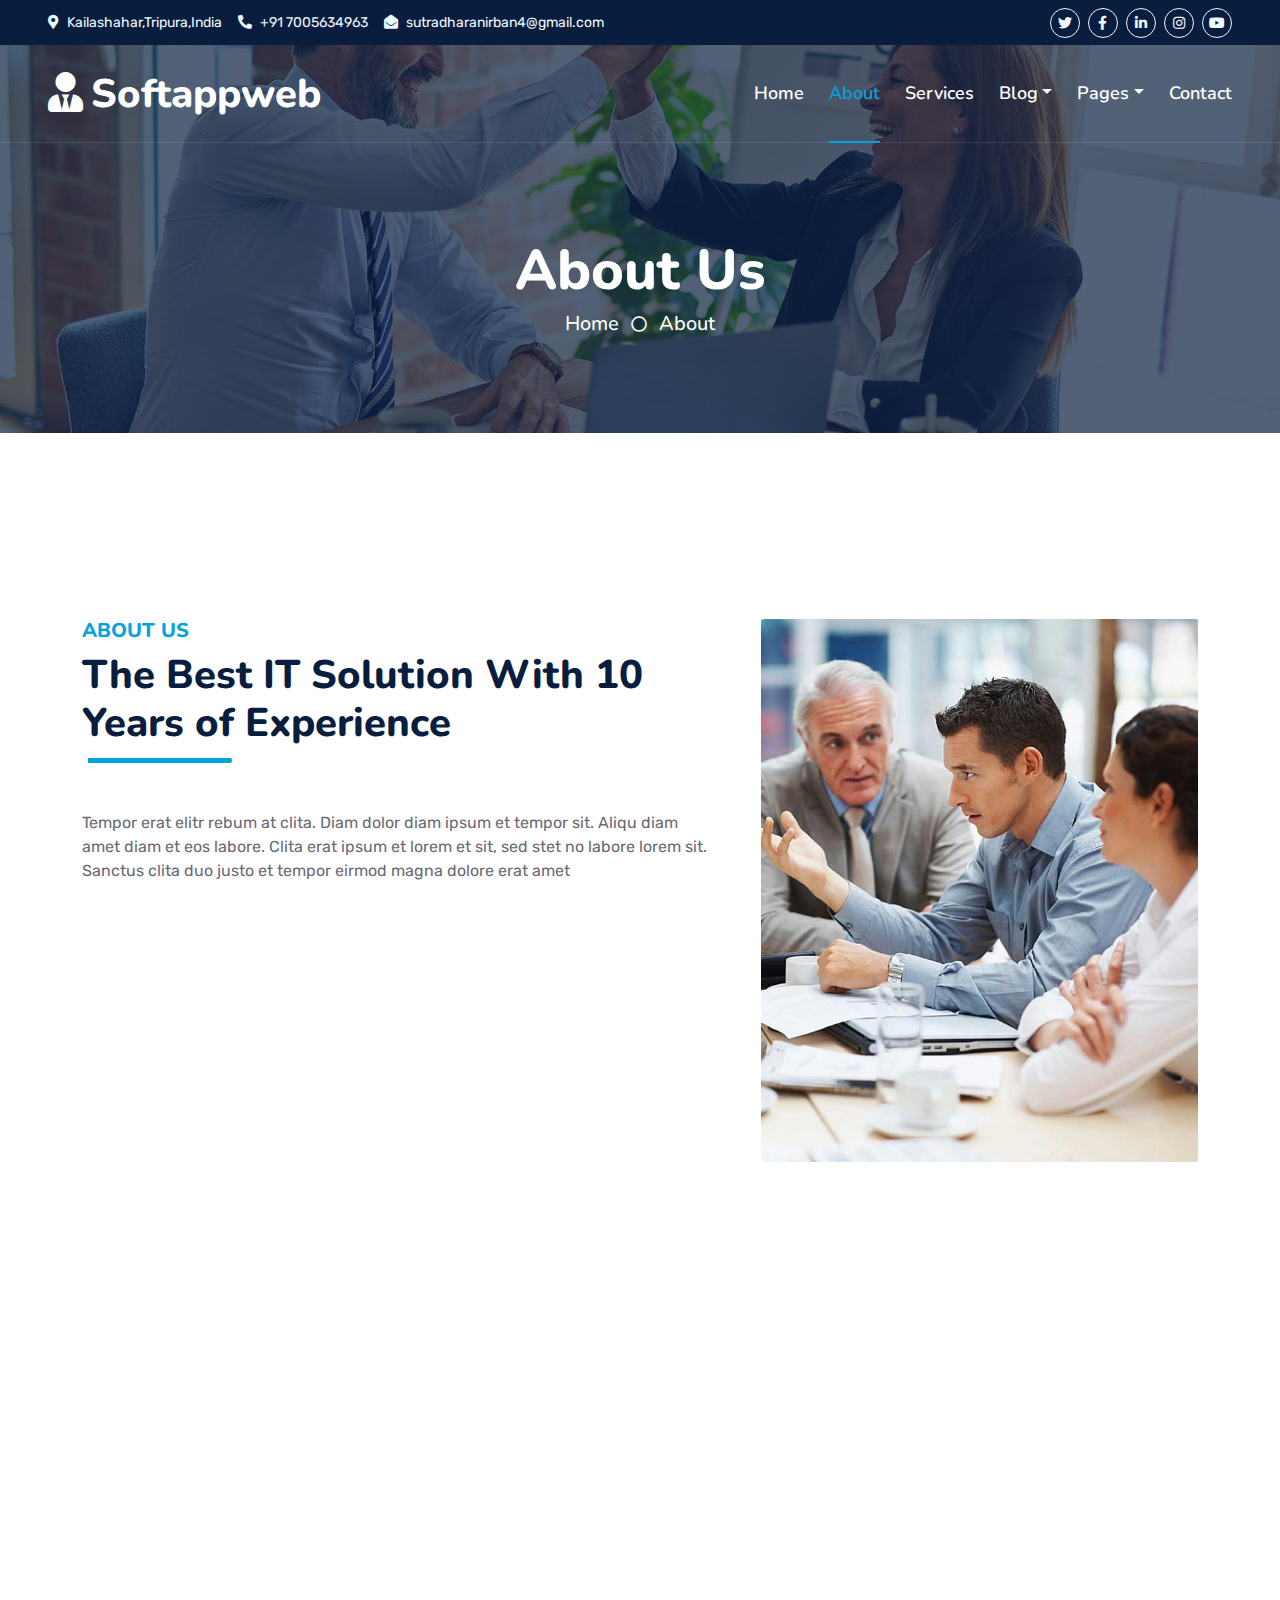
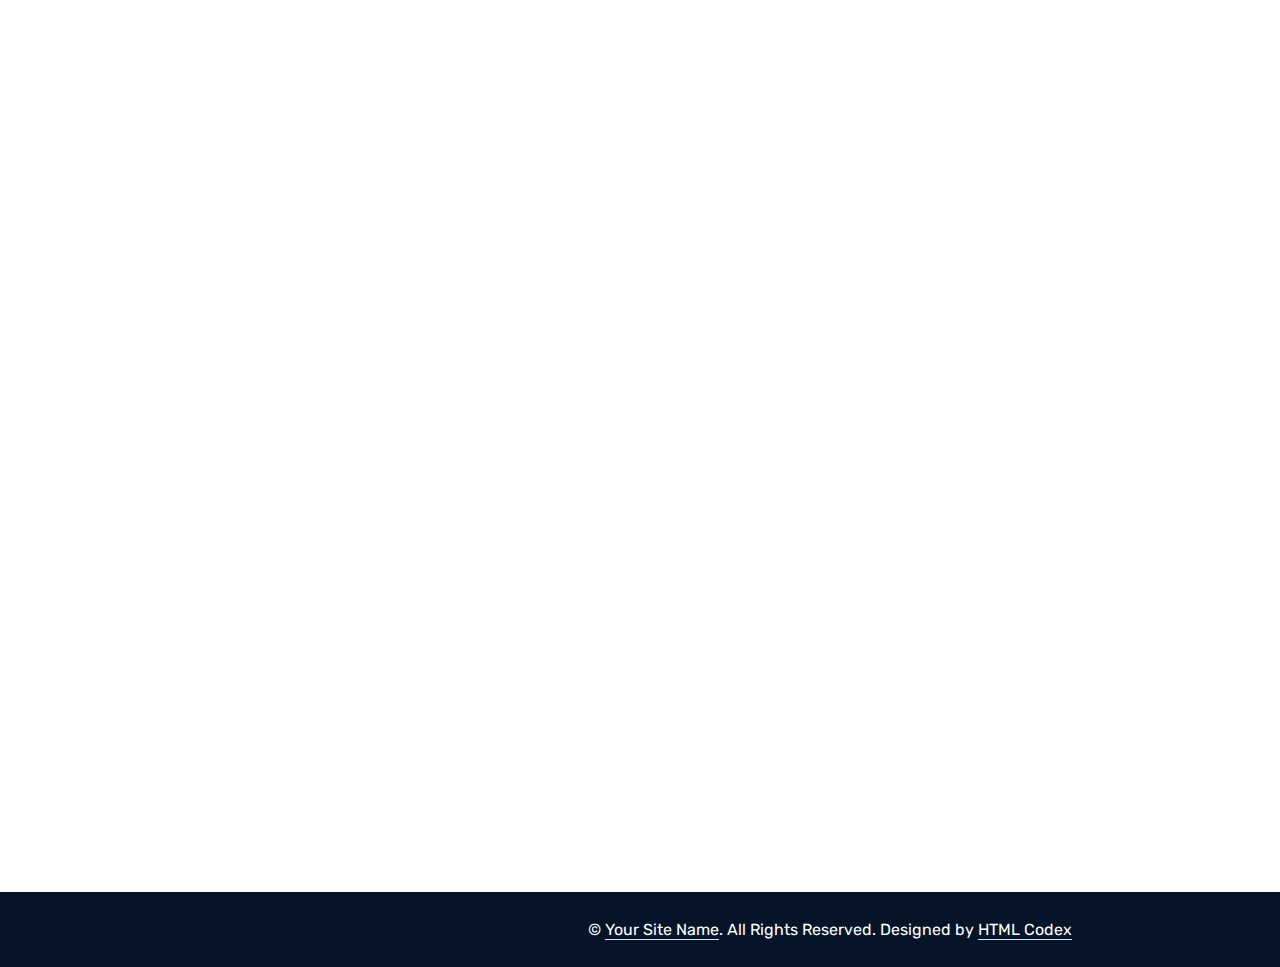
==== about.html @ c4e23bde "first commit" ====
<!DOCTYPE html>
<html lang="en">

<head>
    <meta charset="utf-8">
    <title>Startup - Startup Website Template</title>
    <meta content="width=device-width, initial-scale=1.0" name="viewport">
    <meta content="Free HTML Templates" name="keywords">
    <meta content="Free HTML Templates" name="description">

    <!-- Favicon -->
    <link href="img/favicon.ico" rel="icon">

    <!-- Google Web Fonts -->
    <link rel="preconnect" href="https://fonts.googleapis.com">
    <link rel="preconnect" href="https://fonts.gstatic.com" crossorigin>
    <link href="https://fonts.googleapis.com/css2?family=Nunito:wght@400;600;700;800&family=Rubik:wght@400;500;600;700&display=swap" rel="stylesheet">

    <!-- Icon Font Stylesheet -->
    <link href="https://cdnjs.cloudflare.com/ajax/libs/font-awesome/5.10.0/css/all.min.css" rel="stylesheet">
    <link href="https://cdn.jsdelivr.net/npm/bootstrap-icons@1.4.1/font/bootstrap-icons.css" rel="stylesheet">

    <!-- Libraries Stylesheet -->
    <link href="lib/owlcarousel/assets/owl.carousel.min.css" rel="stylesheet">
    <link href="lib/animate/animate.min.css" rel="stylesheet">

    <!-- Customized Bootstrap Stylesheet -->
    <link href="css/bootstrap.min.css" rel="stylesheet">

    <!-- Template Stylesheet -->
    <link href="css/style.css" rel="stylesheet">
</head>

<body>
    <!-- Spinner Start -->
    <div id="spinner" class="show bg-white position-fixed translate-middle w-100 vh-100 top-50 start-50 d-flex align-items-center justify-content-center">
        <div class="spinner"></div>
    </div>
    <!-- Spinner End -->


    <!-- Topbar Start -->
    <div class="container-fluid bg-dark px-5 d-none d-lg-block">
        <div class="row gx-0">
            <div class="col-lg-8 text-center text-lg-start mb-2 mb-lg-0">
                <div class="d-inline-flex align-items-center" style="height: 45px;">
                    <small class="me-3 text-light"><i class="fa fa-map-marker-alt me-2"></i>Kailashahar,Tripura,India</small>
                    <small class="me-3 text-light"><i class="fa fa-phone-alt me-2"></i>+91 7005634963</small>
                    <small class="text-light"><i class="fa fa-envelope-open me-2"></i>sutradharanirban4@gmail.com</small>
                </div>
            </div>
            <div class="col-lg-4 text-center text-lg-end">
                <div class="d-inline-flex align-items-center" style="height: 45px;">
                    <a class="btn btn-sm btn-outline-light btn-sm-square rounded-circle me-2" href=""><i class="fab fa-twitter fw-normal"></i></a>
                    <a class="btn btn-sm btn-outline-light btn-sm-square rounded-circle me-2" href=""><i class="fab fa-facebook-f fw-normal"></i></a>
                    <a class="btn btn-sm btn-outline-light btn-sm-square rounded-circle me-2" href=""><i class="fab fa-linkedin-in fw-normal"></i></a>
                    <a class="btn btn-sm btn-outline-light btn-sm-square rounded-circle me-2" href=""><i class="fab fa-instagram fw-normal"></i></a>
                    <a class="btn btn-sm btn-outline-light btn-sm-square rounded-circle" href=""><i class="fab fa-youtube fw-normal"></i></a>
                </div>
            </div>
        </div>
    </div>
    <!-- Topbar End -->


    <!-- Navbar Start -->
    <div class="container-fluid position-relative p-0">
        <nav class="navbar navbar-expand-lg navbar-dark px-5 py-3 py-lg-0">
            <a href="index.html" class="navbar-brand p-0">
                <h1 class="m-0"><i class="fa fa-user-tie me-2"></i>Softappweb</h1>
            </a>
            <button class="navbar-toggler" type="button" data-bs-toggle="collapse" data-bs-target="#navbarCollapse">
                <span class="fa fa-bars"></span>
            </button>
            <div class="collapse navbar-collapse" id="navbarCollapse">
                <div class="navbar-nav ms-auto py-0">
                    <a href="index.html" class="nav-item nav-link">Home</a>
                    <a href="about.html" class="nav-item nav-link active">About</a>
                    <a href="service.html" class="nav-item nav-link">Services</a>
                    <div class="nav-item dropdown">
                        <a href="#" class="nav-link dropdown-toggle" data-bs-toggle="dropdown">Blog</a>
                        <div class="dropdown-menu m-0">
                            <a href="blog.html" class="dropdown-item">Blog Grid</a>
                            <a href="detail.html" class="dropdown-item">Blog Detail</a>
                        </div>
                    </div>
                    <div class="nav-item dropdown">
                        <a href="#" class="nav-link dropdown-toggle" data-bs-toggle="dropdown">Pages</a>
                        <div class="dropdown-menu m-0">
                            <a href="price.html" class="dropdown-item">Pricing Plan</a>
                            <a href="feature.html" class="dropdown-item">Our features</a>
                            <a href="team.html" class="dropdown-item">Team Members</a>
                            <a href="testimonial.html" class="dropdown-item">Testimonial</a>
                            <a href="quote.html" class="dropdown-item">Free Quote</a>
                        </div>
                    </div>
                    <a href="contact.html" class="nav-item nav-link">Contact</a>
                </div>
                
            </div>
        </nav>

        <div class="container-fluid bg-primary py-5 bg-header" style="margin-bottom: 90px;">
            <div class="row py-5">
                <div class="col-12 pt-lg-5 mt-lg-5 text-center">
                    <h1 class="display-4 text-white animated zoomIn">About Us</h1>
                    <a href="" class="h5 text-white">Home</a>
                    <i class="far fa-circle text-white px-2"></i>
                    <a href="" class="h5 text-white">About</a>
                </div>
            </div>
        </div>
    </div>
    <!-- Navbar End -->


    <!-- Full Screen Search Start -->
    <div class="modal fade" id="searchModal" tabindex="-1">
        <div class="modal-dialog modal-fullscreen">
            <div class="modal-content" style="background: rgba(9, 30, 62, .7);">
                <div class="modal-header border-0">
                    <button type="button" class="btn bg-white btn-close" data-bs-dismiss="modal" aria-label="Close"></button>
                </div>
                <div class="modal-body d-flex align-items-center justify-content-center">
                    <div class="input-group" style="max-width: 600px;">
                        <input type="text" class="form-control bg-transparent border-primary p-3" placeholder="Type search keyword">
                        <button class="btn btn-primary px-4"><i class="bi bi-search"></i></button>
                    </div>
                </div>
            </div>
        </div>
    </div>
    <!-- Full Screen Search End -->


    <!-- About Start -->
    <div class="container-fluid py-5 wow fadeInUp" data-wow-delay="0.1s">
        <div class="container py-5">
            <div class="row g-5">
                <div class="col-lg-7">
                    <div class="section-title position-relative pb-3 mb-5">
                        <h5 class="fw-bold text-primary text-uppercase">About Us</h5>
                        <h1 class="mb-0">The Best IT Solution With 10 Years of Experience</h1>
                    </div>
                    <p class="mb-4">Tempor erat elitr rebum at clita. Diam dolor diam ipsum et tempor sit. Aliqu diam amet diam et eos labore. Clita erat ipsum et lorem et sit, sed stet no labore lorem sit. Sanctus clita duo justo et tempor eirmod magna dolore erat amet</p>
                    <div class="row g-0 mb-3">
                        <div class="col-sm-6 wow zoomIn" data-wow-delay="0.2s">
                            <h5 class="mb-3"><i class="fa fa-check text-primary me-3"></i>Award Winning</h5>
                            <h5 class="mb-3"><i class="fa fa-check text-primary me-3"></i>Professional Staff</h5>
                        </div>
                        <div class="col-sm-6 wow zoomIn" data-wow-delay="0.4s">
                            <h5 class="mb-3"><i class="fa fa-check text-primary me-3"></i>24/7 Support</h5>
                            <h5 class="mb-3"><i class="fa fa-check text-primary me-3"></i>Fair Prices</h5>
                        </div>
                    </div>
                    <div class="d-flex align-items-center mb-4 wow fadeIn" data-wow-delay="0.6s">
                        <div class="bg-primary d-flex align-items-center justify-content-center rounded" style="width: 60px; height: 60px;">
                            <i class="fa fa-phone-alt text-white"></i>
                        </div>
                        <div class="ps-4">
                            <h5 class="mb-2">Call to ask any question</h5>
                            <h4 class="text-primary mb-0">+012 345 6789</h4>
                        </div>
                    </div>
                    <a href="quote.html" class="btn btn-primary py-3 px-5 mt-3 wow zoomIn" data-wow-delay="0.9s">Request A Quote</a>
                </div>
                <div class="col-lg-5" style="min-height: 500px;">
                    <div class="position-relative h-100">
                        <img class="position-absolute w-100 h-100 rounded wow zoomIn" data-wow-delay="0.9s" src="img/about.jpg" style="object-fit: cover;">
                    </div>
                </div>
            </div>
        </div>
    </div>
    <!-- About End -->


    <!-- Team Start -->
    <div class="container-fluid py-5 wow fadeInUp" data-wow-delay="0.1s">
        <div class="container py-5">
            <div class="section-title text-center position-relative pb-3 mb-5 mx-auto" style="max-width: 600px;">
                <h5 class="fw-bold text-primary text-uppercase">Team Members</h5>
                <h1 class="mb-0">Professional Stuffs Ready to Help Your Business</h1>
            </div>
            <div class="row g-5">
                <div class="col-lg-4 wow slideInUp" data-wow-delay="0.3s">
                    <div class="team-item bg-light rounded overflow-hidden">
                        <div class="team-img position-relative overflow-hidden">
                            <img class="img-fluid w-100" src="img/team-1.jpg" alt="">
                            <div class="team-social">
                                <a class="btn btn-lg btn-primary btn-lg-square rounded" href=""><i class="fab fa-twitter fw-normal"></i></a>
                                <a class="btn btn-lg btn-primary btn-lg-square rounded" href=""><i class="fab fa-facebook-f fw-normal"></i></a>
                                <a class="btn btn-lg btn-primary btn-lg-square rounded" href=""><i class="fab fa-instagram fw-normal"></i></a>
                                <a class="btn btn-lg btn-primary btn-lg-square rounded" href=""><i class="fab fa-linkedin-in fw-normal"></i></a>
                            </div>
                        </div>
                        <div class="text-center py-4">
                            <h4 class="text-primary">Full Name</h4>
                            <p class="text-uppercase m-0">Designation</p>
                        </div>
                    </div>
                </div>
                <div class="col-lg-4 wow slideInUp" data-wow-delay="0.6s">
                    <div class="team-item bg-light rounded overflow-hidden">
                        <div class="team-img position-relative overflow-hidden">
                            <img class="img-fluid w-100" src="img/team-2.jpg" alt="">
                            <div class="team-social">
                                <a class="btn btn-lg btn-primary btn-lg-square rounded" href=""><i class="fab fa-twitter fw-normal"></i></a>
                                <a class="btn btn-lg btn-primary btn-lg-square rounded" href=""><i class="fab fa-facebook-f fw-normal"></i></a>
                                <a class="btn btn-lg btn-primary btn-lg-square rounded" href=""><i class="fab fa-instagram fw-normal"></i></a>
                                <a class="btn btn-lg btn-primary btn-lg-square rounded" href=""><i class="fab fa-linkedin-in fw-normal"></i></a>
                            </div>
                        </div>
                        <div class="text-center py-4">
                            <h4 class="text-primary">Full Name</h4>
                            <p class="text-uppercase m-0">Designation</p>
                        </div>
                    </div>
                </div>
                <div class="col-lg-4 wow slideInUp" data-wow-delay="0.9s">
                    <div class="team-item bg-light rounded overflow-hidden">
                        <div class="team-img position-relative overflow-hidden">
                            <img class="img-fluid w-100" src="img/team-3.jpg" alt="">
                            <div class="team-social">
                                <a class="btn btn-lg btn-primary btn-lg-square rounded" href=""><i class="fab fa-twitter fw-normal"></i></a>
                                <a class="btn btn-lg btn-primary btn-lg-square rounded" href=""><i class="fab fa-facebook-f fw-normal"></i></a>
                                <a class="btn btn-lg btn-primary btn-lg-square rounded" href=""><i class="fab fa-instagram fw-normal"></i></a>
                                <a class="btn btn-lg btn-primary btn-lg-square rounded" href=""><i class="fab fa-linkedin-in fw-normal"></i></a>
                            </div>
                        </div>
                        <div class="text-center py-4">
                            <h4 class="text-primary">Full Name</h4>
                            <p class="text-uppercase m-0">Designation</p>
                        </div>
                    </div>
                </div>
            </div>
        </div>
    </div>
    <!-- Team End -->


    <!-- Vendor Start -->
    
    <!-- Vendor End -->
    

    <!-- Footer Start -->
    <div class="container-fluid bg-dark text-light mt-5 wow fadeInUp" data-wow-delay="0.1s">
        <div class="container">
            <div class="row gx-5">
                <div class="col-lg-4 col-md-6 footer-about">
                    <div class="d-flex flex-column align-items-center justify-content-center text-center h-100 bg-primary p-4">
                        <a href="index.html" class="navbar-brand">
                            <h1 class="m-0 text-white"><i class="fa fa-user-tie me-2"></i>Softappweb</h1>
                        </a>
                        <p class="mt-3 mb-4">Lorem diam sit erat dolor elitr et, diam lorem justo amet clita stet eos sit. Elitr dolor duo lorem, elitr clita ipsum sea. Diam amet erat lorem stet eos. Diam amet et kasd eos duo.</p>
                        <form action="">
                            <div class="input-group">
                                <input type="text" class="form-control border-white p-3" placeholder="Your Email">
                                <button class="btn btn-dark">Sign Up</button>
                            </div>
                        </form>
                    </div>
                </div>
                <div class="col-lg-8 col-md-6">
                    <div class="row gx-5">
                        <div class="col-lg-4 col-md-12 pt-5 mb-5">
                            <div class="section-title section-title-sm position-relative pb-3 mb-4">
                                <h3 class="text-light mb-0">Get In Touch</h3>
                            </div>
                            <div class="d-flex mb-2">
                                <i class="bi bi-geo-alt text-primary me-2"></i>
                                <p class="mb-0">Kailashahar,Tripura,India</p>
                            </div>
                            <div class="d-flex mb-2">
                                <i class="bi bi-envelope-open text-primary me-2"></i>
                                <p class="mb-0">sutradharanirban4@gmail.com</p>
                            </div>
                            <div class="d-flex mb-2">
                                <i class="bi bi-telephone text-primary me-2"></i>
                                <p class="mb-0">+91 7005634963</p>
                            </div>
                            <div class="d-flex mt-4">
                                <a class="btn btn-primary btn-square me-2" href="#"><i class="fab fa-twitter fw-normal"></i></a>
                                <a class="btn btn-primary btn-square me-2" href="#"><i class="fab fa-facebook-f fw-normal"></i></a>
                                <a class="btn btn-primary btn-square me-2" href="#"><i class="fab fa-linkedin-in fw-normal"></i></a>
                                <a class="btn btn-primary btn-square" href="#"><i class="fab fa-instagram fw-normal"></i></a>
                            </div>
                        </div>
                        <div class="col-lg-4 col-md-12 pt-0 pt-lg-5 mb-5">
                            <div class="section-title section-title-sm position-relative pb-3 mb-4">
                                <h3 class="text-light mb-0">Quick Links</h3>
                            </div>
                            <div class="link-animated d-flex flex-column justify-content-start">
                                <a class="text-light mb-2" href="#"><i class="bi bi-arrow-right text-primary me-2"></i>Home</a>
                                <a class="text-light mb-2" href="#"><i class="bi bi-arrow-right text-primary me-2"></i>About Us</a>
                                <a class="text-light mb-2" href="#"><i class="bi bi-arrow-right text-primary me-2"></i>Our Services</a>
                                <a class="text-light mb-2" href="#"><i class="bi bi-arrow-right text-primary me-2"></i>Meet The Team</a>
                                <a class="text-light mb-2" href="#"><i class="bi bi-arrow-right text-primary me-2"></i>Latest Blog</a>
                                <a class="text-light" href="#"><i class="bi bi-arrow-right text-primary me-2"></i>Contact Us</a>
                            </div>
                        </div>
                        <div class="col-lg-4 col-md-12 pt-0 pt-lg-5 mb-5">
                            <div class="section-title section-title-sm position-relative pb-3 mb-4">
                                <h3 class="text-light mb-0">Popular Links</h3>
                            </div>
                            <div class="link-animated d-flex flex-column justify-content-start">
                                <a class="text-light mb-2" href="#"><i class="bi bi-arrow-right text-primary me-2"></i>Home</a>
                                <a class="text-light mb-2" href="#"><i class="bi bi-arrow-right text-primary me-2"></i>About Us</a>
                                <a class="text-light mb-2" href="#"><i class="bi bi-arrow-right text-primary me-2"></i>Our Services</a>
                                <a class="text-light mb-2" href="#"><i class="bi bi-arrow-right text-primary me-2"></i>Meet The Team</a>
                                <a class="text-light mb-2" href="#"><i class="bi bi-arrow-right text-primary me-2"></i>Latest Blog</a>
                                <a class="text-light" href="#"><i class="bi bi-arrow-right text-primary me-2"></i>Contact Us</a>
                            </div>
                        </div>
                    </div>
                </div>
            </div>
        </div>
    </div>
    <div class="container-fluid text-white" style="background: #061429;">
        <div class="container text-center">
            <div class="row justify-content-end">
                <div class="col-lg-8 col-md-6">
                    <div class="d-flex align-items-center justify-content-center" style="height: 75px;">
                        <p class="mb-0">&copy; <a class="text-white border-bottom" href="#">Your Site Name</a>. All Rights Reserved. 
						
						<!--/*** This template is free as long as you keep the footer author’s credit link/attribution link/backlink. If you'd like to use the template without the footer author’s credit link/attribution link/backlink, you can purchase the Credit Removal License from "https://htmlcodex.com/credit-removal". Thank you for your support. ***/-->
						Designed by <a class="text-white border-bottom" href="">HTML Codex</a></p>
                    </div>
                </div>
            </div>
        </div>
    </div>
    <!-- Footer End -->


    <!-- Back to Top -->
    <a href="#" class="btn btn-lg btn-primary btn-lg-square rounded back-to-top"><i class="bi bi-arrow-up"></i></a>


    <!-- JavaScript Libraries -->
    <script src="https://code.jquery.com/jquery-3.4.1.min.js"></script>
    <script src="https://cdn.jsdelivr.net/npm/bootstrap@5.0.0/dist/js/bootstrap.bundle.min.js"></script>
    <script src="lib/wow/wow.min.js"></script>
    <script src="lib/easing/easing.min.js"></script>
    <script src="lib/waypoints/waypoints.min.js"></script>
    <script src="lib/counterup/counterup.min.js"></script>
    <script src="lib/owlcarousel/owl.carousel.min.js"></script>

    <!-- Template Javascript -->
    <script src="js/main.js"></script>
</body>

</html>
---- css/style.css ----
/********** Template CSS **********/
:root {
    --primary: #06A3DA;
    --secondary: #34AD54;
    --light: #EEF9FF;
    --dark: #091E3E;
}


/*** Spinner ***/
.spinner {
    width: 40px;
    height: 40px;
    background: var(--primary);
    margin: 100px auto;
    -webkit-animation: sk-rotateplane 1.2s infinite ease-in-out;
    animation: sk-rotateplane 1.2s infinite ease-in-out;
}

@-webkit-keyframes sk-rotateplane {
    0% {
        -webkit-transform: perspective(120px)
    }
    50% {
        -webkit-transform: perspective(120px) rotateY(180deg)
    }
    100% {
        -webkit-transform: perspective(120px) rotateY(180deg) rotateX(180deg)
    }
}

@keyframes sk-rotateplane {
    0% {
        transform: perspective(120px) rotateX(0deg) rotateY(0deg);
        -webkit-transform: perspective(120px) rotateX(0deg) rotateY(0deg)
    }
    50% {
        transform: perspective(120px) rotateX(-180.1deg) rotateY(0deg);
        -webkit-transform: perspective(120px) rotateX(-180.1deg) rotateY(0deg)
    }
    100% {
        transform: perspective(120px) rotateX(-180deg) rotateY(-179.9deg);
        -webkit-transform: perspective(120px) rotateX(-180deg) rotateY(-179.9deg);
    }
}

#spinner {
    opacity: 0;
    visibility: hidden;
    transition: opacity .5s ease-out, visibility 0s linear .5s;
    z-index: 99999;
}

#spinner.show {
    transition: opacity .5s ease-out, visibility 0s linear 0s;
    visibility: visible;
    opacity: 1;
}


/*** Heading ***/
h1,
h2,
.fw-bold {
    font-weight: 800 !important;
}

h3,
h4,
.fw-semi-bold {
    font-weight: 700 !important;
}

h5,
h6,
.fw-medium {
    font-weight: 600 !important;
}


/*** Button ***/
.btn {
    font-family: 'Nunito', sans-serif;
    font-weight: 600;
    transition: .5s;
}

.btn-primary,
.btn-secondary {
    color: #FFFFFF;
    box-shadow: inset 0 0 0 50px transparent;
}

.btn-primary:hover {
    box-shadow: inset 0 0 0 0 var(--primary);
}

.btn-secondary:hover {
    box-shadow: inset 0 0 0 0 var(--secondary);
}

.btn-square {
    width: 36px;
    height: 36px;
}

.btn-sm-square {
    width: 30px;
    height: 30px;
}

.btn-lg-square {
    width: 48px;
    height: 48px;
}

.btn-square,
.btn-sm-square,
.btn-lg-square {
    padding-left: 0;
    padding-right: 0;
    text-align: center;
}


/*** Navbar ***/
.navbar-dark .navbar-nav .nav-link {
    font-family: 'Nunito', sans-serif;
    position: relative;
    margin-left: 25px;
    padding: 35px 0;
    color: #FFFFFF;
    font-size: 18px;
    font-weight: 600;
    outline: none;
    transition: .5s;
}

.sticky-top.navbar-dark .navbar-nav .nav-link {
    padding: 20px 0;
    color: var(--dark);
}

.navbar-dark .navbar-nav .nav-link:hover,
.navbar-dark .navbar-nav .nav-link.active {
    color: var(--primary);
}

.navbar-dark .navbar-brand h1 {
    color: #FFFFFF;
}

.navbar-dark .navbar-toggler {
    color: var(--primary) !important;
    border-color: var(--primary) !important;
}

@media (max-width: 991.98px) {
    .sticky-top.navbar-dark {
        position: relative;
        background: #FFFFFF;
    }

    .navbar-dark .navbar-nav .nav-link,
    .navbar-dark .navbar-nav .nav-link.show,
    .sticky-top.navbar-dark .navbar-nav .nav-link {
        padding: 10px 0;
        color: var(--dark);
    }

    .navbar-dark .navbar-brand h1 {
        color: var(--primary);
    }
}

@media (min-width: 992px) {
    .navbar-dark {
        position: absolute;
        width: 100%;
        top: 0;
        left: 0;
        border-bottom: 1px solid rgba(256, 256, 256, .1);
        z-index: 999;
    }
    
    .sticky-top.navbar-dark {
        position: fixed;
        background: #FFFFFF;
    }

    .navbar-dark .navbar-nav .nav-link::before {
        position: absolute;
        content: "";
        width: 0;
        height: 2px;
        bottom: -1px;
        left: 50%;
        background: var(--primary);
        transition: .5s;
    }

    .navbar-dark .navbar-nav .nav-link:hover::before,
    .navbar-dark .navbar-nav .nav-link.active::before {
        width: 100%;
        left: 0;
    }

    .navbar-dark .navbar-nav .nav-link.nav-contact::before {
        display: none;
    }

    .sticky-top.navbar-dark .navbar-brand h1 {
        color: var(--primary);
    }
}


/*** Carousel ***/
.carousel-caption {
    top: 0;
    left: 0;
    right: 0;
    bottom: 0;
    background: rgba(9, 30, 62, .7);
    z-index: 1;
}

@media (max-width: 576px) {
    .carousel-caption h5 {
        font-size: 14px;
        font-weight: 500 !important;
    }

    .carousel-caption h1 {
        font-size: 30px;
        font-weight: 600 !important;
    }
}

.carousel-control-prev,
.carousel-control-next {
    width: 10%;
}

.carousel-control-prev-icon,
.carousel-control-next-icon {
    width: 3rem;
    height: 3rem;
}


/*** Section Title ***/
.section-title::before {
    position: absolute;
    content: "";
    width: 150px;
    height: 5px;
    left: 0;
    bottom: 0;
    background: var(--primary);
    border-radius: 2px;
}

.section-title.text-center::before {
    left: 50%;
    margin-left: -75px;
}

.section-title.section-title-sm::before {
    width: 90px;
    height: 3px;
}

.section-title::after {
    position: absolute;
    content: "";
    width: 6px;
    height: 5px;
    bottom: 0px;
    background: #FFFFFF;
    -webkit-animation: section-title-run 5s infinite linear;
    animation: section-title-run 5s infinite linear;
}

.section-title.section-title-sm::after {
    width: 4px;
    height: 3px;
}

.section-title.text-center::after {
    -webkit-animation: section-title-run-center 5s infinite linear;
    animation: section-title-run-center 5s infinite linear;
}

.section-title.section-title-sm::after {
    -webkit-animation: section-title-run-sm 5s infinite linear;
    animation: section-title-run-sm 5s infinite linear;
}

@-webkit-keyframes section-title-run {
    0% {left: 0; } 50% { left : 145px; } 100% { left: 0; }
}

@-webkit-keyframes section-title-run-center {
    0% { left: 50%; margin-left: -75px; } 50% { left : 50%; margin-left: 45px; } 100% { left: 50%; margin-left: -75px; }
}

@-webkit-keyframes section-title-run-sm {
    0% {left: 0; } 50% { left : 85px; } 100% { left: 0; }
}


/*** Service ***/
.service-item {
    position: relative;
    height: 300px;
    padding: 0 30px;
    transition: .5s;
}

.service-item .service-icon {
    margin-bottom: 30px;
    width: 60px;
    height: 60px;
    display: flex;
    align-items: center;
    justify-content: center;
    background: var(--primary);
    border-radius: 2px;
    transform: rotate(-45deg);
}

.service-item .service-icon i {
    transform: rotate(45deg);
}

.service-item a.btn {
    position: absolute;
    width: 60px;
    bottom: -48px;
    left: 50%;
    margin-left: -30px;
    opacity: 0;
}

.service-item:hover a.btn {
    bottom: -24px;
    opacity: 1;
}


/*** Testimonial ***/
.testimonial-carousel .owl-dots {
    margin-top: 15px;
    display: flex;
    align-items: flex-end;
    justify-content: center;
}

.testimonial-carousel .owl-dot {
    position: relative;
    display: inline-block;
    margin: 0 5px;
    width: 15px;
    height: 15px;
    background: #DDDDDD;
    border-radius: 2px;
    transition: .5s;
}

.testimonial-carousel .owl-dot.active {
    width: 30px;
    background: var(--primary);
}

.testimonial-carousel .owl-item.center {
    position: relative;
    z-index: 1;
}

.testimonial-carousel .owl-item .testimonial-item {
    transition: .5s;
}

.testimonial-carousel .owl-item.center .testimonial-item {
    background: #FFFFFF !important;
    box-shadow: 0 0 30px #DDDDDD;
}


/*** Team ***/
.team-item {
    transition: .5s;
}

.team-social {
    position: absolute;
    width: 100%;
    height: 100%;
    top: 0;
    left: 0;
    display: flex;
    align-items: center;
    justify-content: center;
    transition: .5s;
}

.team-social a.btn {
    position: relative;
    margin: 0 3px;
    margin-top: 100px;
    opacity: 0;
}

.team-item:hover {
    box-shadow: 0 0 30px #DDDDDD;
}

.team-item:hover .team-social {
    background: rgba(9, 30, 62, .7);
}

.team-item:hover .team-social a.btn:first-child {
    opacity: 1;
    margin-top: 0;
    transition: .3s 0s;
}

.team-item:hover .team-social a.btn:nth-child(2) {
    opacity: 1;
    margin-top: 0;
    transition: .3s .05s;
}

.team-item:hover .team-social a.btn:nth-child(3) {
    opacity: 1;
    margin-top: 0;
    transition: .3s .1s;
}

.team-item:hover .team-social a.btn:nth-child(4) {
    opacity: 1;
    margin-top: 0;
    transition: .3s .15s;
}

.team-item .team-img img,
.blog-item .blog-img img  {
    transition: .5s;
}

.team-item:hover .team-img img,
.blog-item:hover .blog-img img {
    transform: scale(1.15);
}


/*** Miscellaneous ***/
@media (min-width: 991.98px) {
    .facts {
        position: relative;
        margin-top: -75px;
        z-index: 1;
    }
}

.back-to-top {
    position: fixed;
    display: none;
    right: 45px;
    bottom: 45px;
    z-index: 99;
}

.bg-header {
    background: linear-gradient(rgba(9, 30, 62, .7), rgba(9, 30, 62, .7)), url(../img/carousel-1.jpg) center center no-repeat;
    background-size: cover;
}

.link-animated a {
    transition: .5s;
}

.link-animated a:hover {
    padding-left: 10px;
}

@media (min-width: 767.98px) {
    .footer-about {
        margin-bottom: -75px;
    }
}

.contact-left{
    display: flex;
    flex-direction: column;
    align-items: start;
    gap: 20px;
}

.contact-left-title h2{
    font-weight: 600;
    color: #a363aa;
    font-size: 40px;
    margin-bottom: 5px;
}

.contact-left-title hr{
    border: none;
    width: 120px;
    height: 5px;
    background-color: #a363aa;
    border-radius: 10px;
    margin: 20px;
}

.contact-inputs{
    width: 400px;
    height: 50px;
    border: none;
    outline: none;
    padding-left: 25px;
    font-weight: 500;
    color: gray;
    border-radius: 50px;
    background-color: skyblue;
}

.contact-left textarea{
    height: 140px;
    padding-top: 15px;
    border-radius: 20px;
}

.contact-inputs:focus{
    border: 2px solid #ff994f;
}

.contact-inputs::placeholder{
    color: #a9a9a9;
}

.contact-left button{
    display: flex;
    align-items: center;
    padding: 15px 30px;
    font-size: 16px;
    color: #fff;
    gap: 10px;
    border: none;
    border-radius: 50px;
    background: linear-gradient(270deg,#ff994f,#fa6d86);
    cursor: pointer;
}

@media(max-width:800px) {
    .contact-inputs{
        width: 80vw;
    }
}
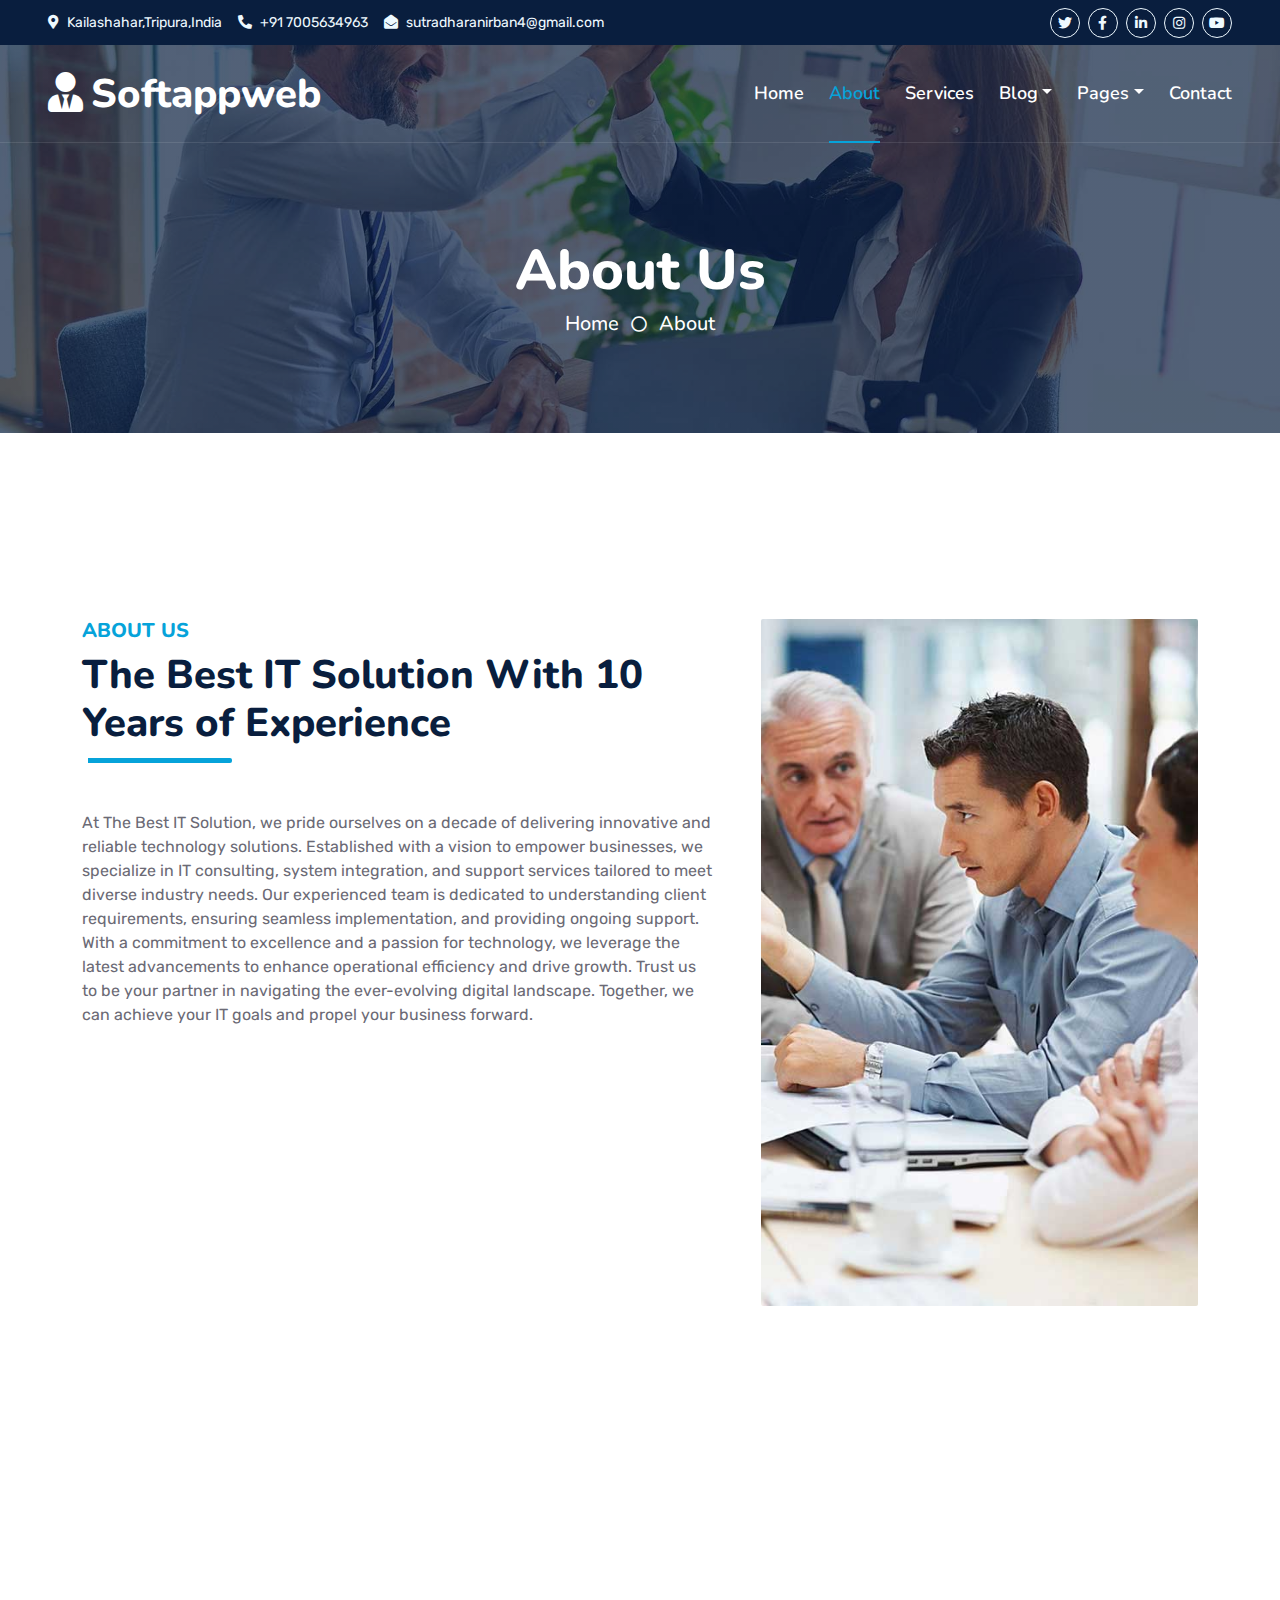
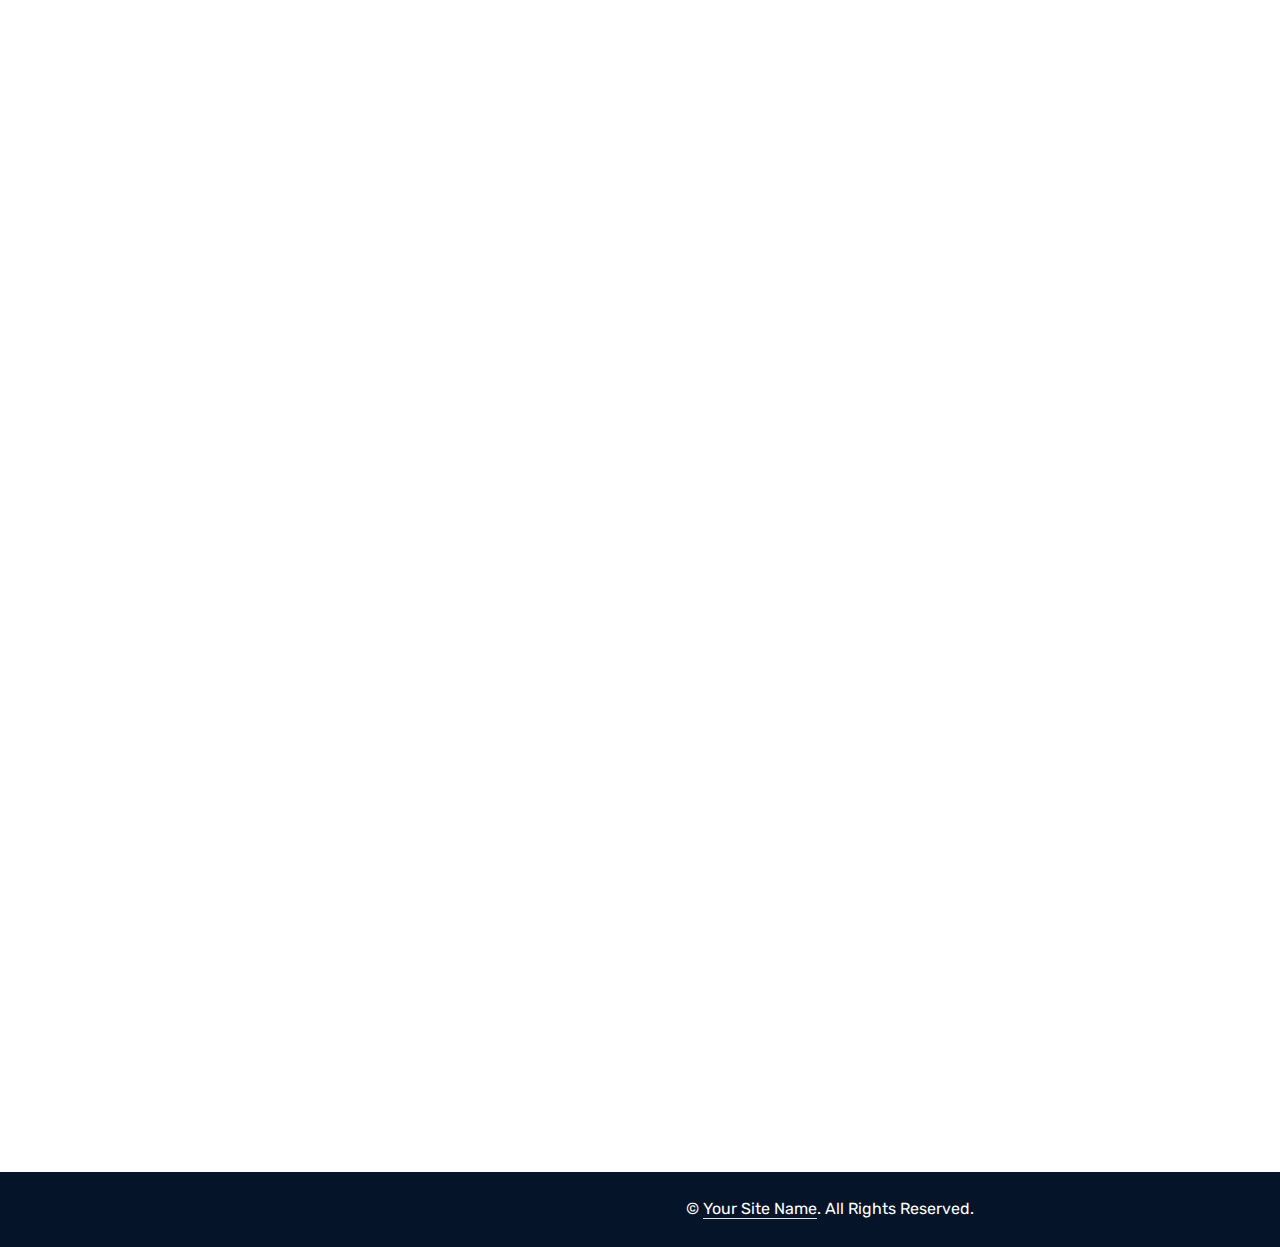
==== commit 1f08c819: "Language and description changed" ====
--- a/about.html
+++ b/about.html
@@ -142,7 +142,11 @@
                         <h5 class="fw-bold text-primary text-uppercase">About Us</h5>
                         <h1 class="mb-0">The Best IT Solution With 10 Years of Experience</h1>
                     </div>
-                    <p class="mb-4">Tempor erat elitr rebum at clita. Diam dolor diam ipsum et tempor sit. Aliqu diam amet diam et eos labore. Clita erat ipsum et lorem et sit, sed stet no labore lorem sit. Sanctus clita duo justo et tempor eirmod magna dolore erat amet</p>
+                    <p class="mb-4">
+
+                        At The Best IT Solution, we pride ourselves on a decade of delivering innovative and reliable technology solutions. Established with a vision to empower businesses, we specialize in IT consulting, system integration, and support services tailored to meet diverse industry needs. Our experienced team is dedicated to understanding client requirements, ensuring seamless implementation, and providing ongoing support.
+                        
+                        With a commitment to excellence and a passion for technology, we leverage the latest advancements to enhance operational efficiency and drive growth. Trust us to be your partner in navigating the ever-evolving digital landscape. Together, we can achieve your IT goals and propel your business forward.</p>
                     <div class="row g-0 mb-3">
                         <div class="col-sm-6 wow zoomIn" data-wow-delay="0.2s">
                             <h5 class="mb-3"><i class="fa fa-check text-primary me-3"></i>Award Winning</h5>
@@ -159,10 +163,10 @@
                         </div>
                         <div class="ps-4">
                             <h5 class="mb-2">Call to ask any question</h5>
-                            <h4 class="text-primary mb-0">+012 345 6789</h4>
-                        </div>
-                    </div>
-                    <a href="quote.html" class="btn btn-primary py-3 px-5 mt-3 wow zoomIn" data-wow-delay="0.9s">Request A Quote</a>
+                            <h4 class="text-primary mb-0">+91 7005634963</h4>
+                        </div>
+                    </div>
+                    <a href="quote.html" class="btn btn-primary py-3 px-5 mt-3 wow zoomIn" data-wow-delay="0.9s">Request A question</a>
                 </div>
                 <div class="col-lg-5" style="min-height: 500px;">
                     <div class="position-relative h-100">
@@ -180,7 +184,7 @@
         <div class="container py-5">
             <div class="section-title text-center position-relative pb-3 mb-5 mx-auto" style="max-width: 600px;">
                 <h5 class="fw-bold text-primary text-uppercase">Team Members</h5>
-                <h1 class="mb-0">Professional Stuffs Ready to Help Your Business</h1>
+                <h1 class="mb-0">Professional Stuffs Ready to Help Your</h1>
             </div>
             <div class="row g-5">
                 <div class="col-lg-4 wow slideInUp" data-wow-delay="0.3s">
@@ -254,7 +258,7 @@
                         <a href="index.html" class="navbar-brand">
                             <h1 class="m-0 text-white"><i class="fa fa-user-tie me-2"></i>Softappweb</h1>
                         </a>
-                        <p class="mt-3 mb-4">Lorem diam sit erat dolor elitr et, diam lorem justo amet clita stet eos sit. Elitr dolor duo lorem, elitr clita ipsum sea. Diam amet erat lorem stet eos. Diam amet et kasd eos duo.</p>
+                        <p class="mt-3 mb-4">SoftAppWeb is a dynamic technology company specializing in innovative software solutions and web development. With a focus on enhancing user experience, we create custom applications and websites that drive business growth and efficiency. Our expert team combines technical proficiency with creative design, ensuring that each project meets the unique needs of our clients. Committed to excellence and customer satisfaction, SoftAppWeb is your partner in navigating the digital landscape.</p>
                         <form action="">
                             <div class="input-group">
                                 <input type="text" class="form-control border-white p-3" placeholder="Your Email">
@@ -327,7 +331,7 @@
                         <p class="mb-0">&copy; <a class="text-white border-bottom" href="#">Your Site Name</a>. All Rights Reserved. 
 						
 						<!--/*** This template is free as long as you keep the footer author’s credit link/attribution link/backlink. If you'd like to use the template without the footer author’s credit link/attribution link/backlink, you can purchase the Credit Removal License from "https://htmlcodex.com/credit-removal". Thank you for your support. ***/-->
-						Designed by <a class="text-white border-bottom" href="">HTML Codex</a></p>
+						
                     </div>
                 </div>
             </div>
